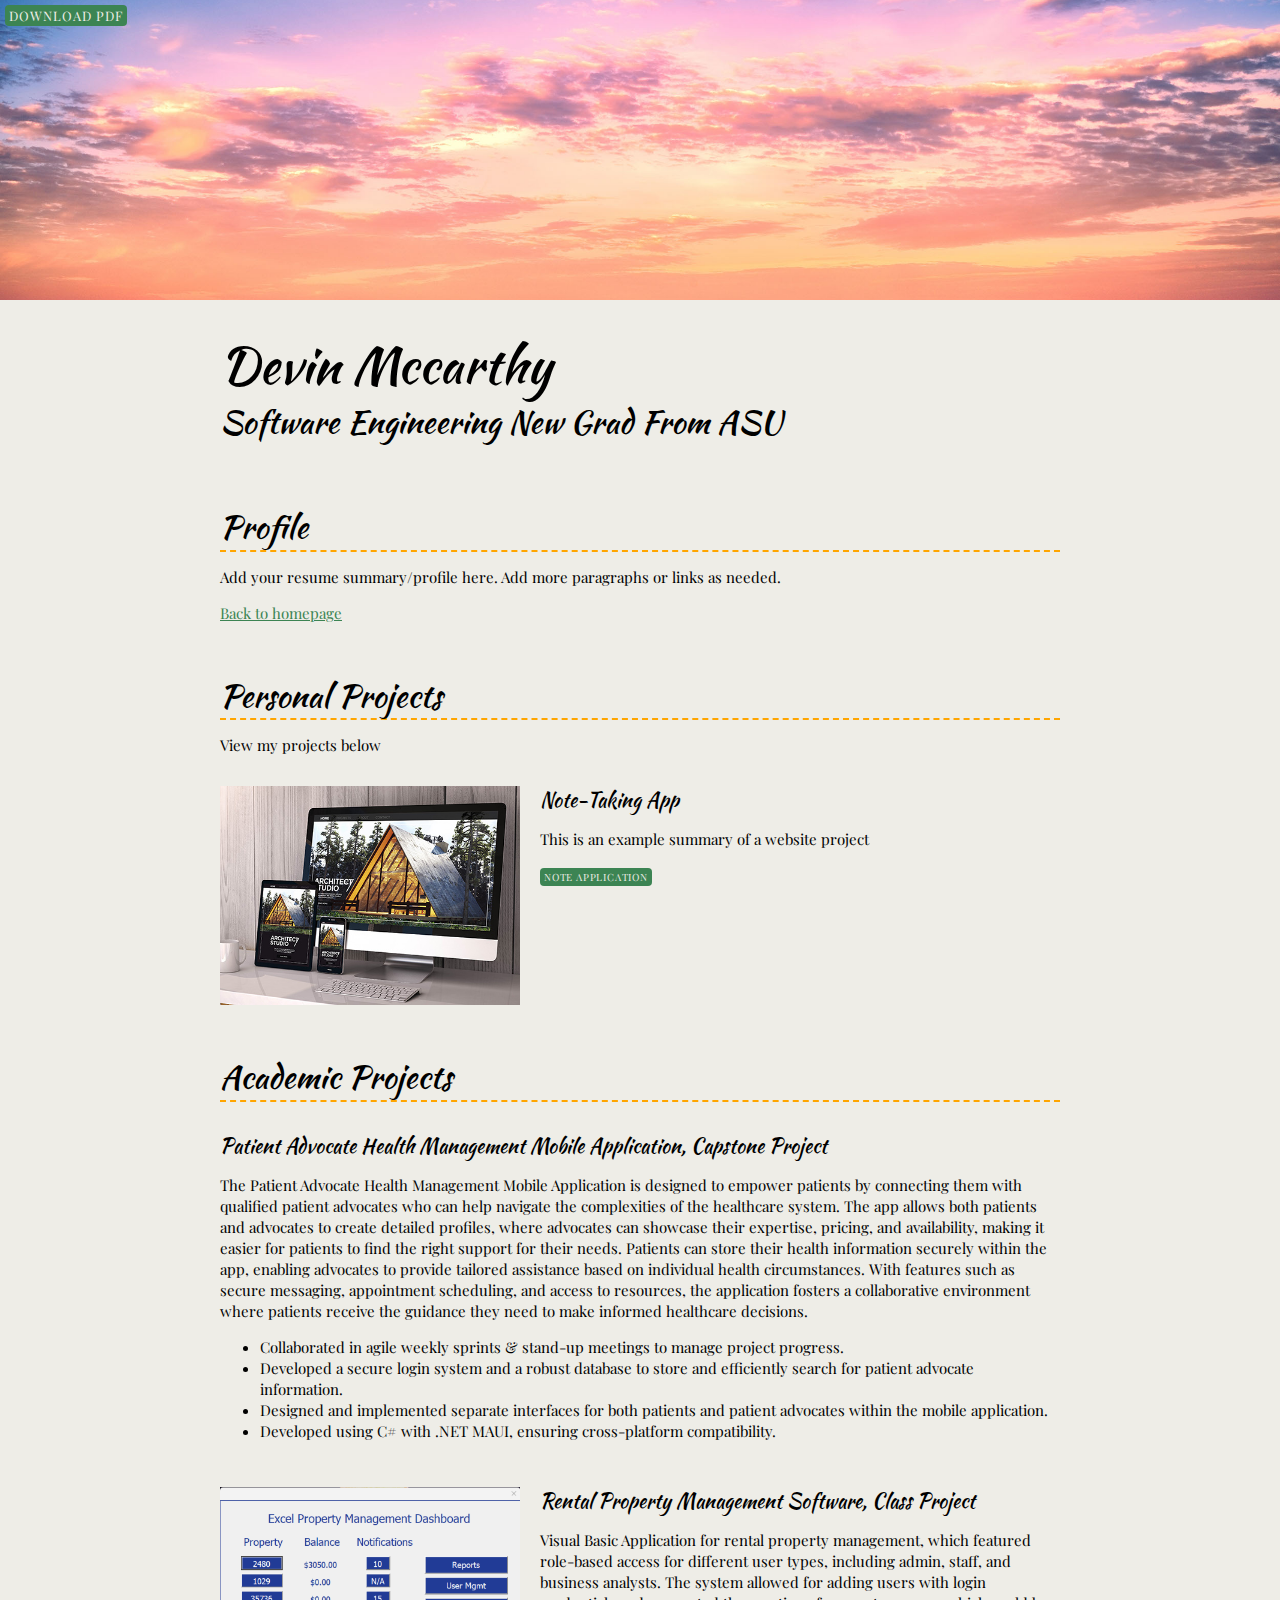
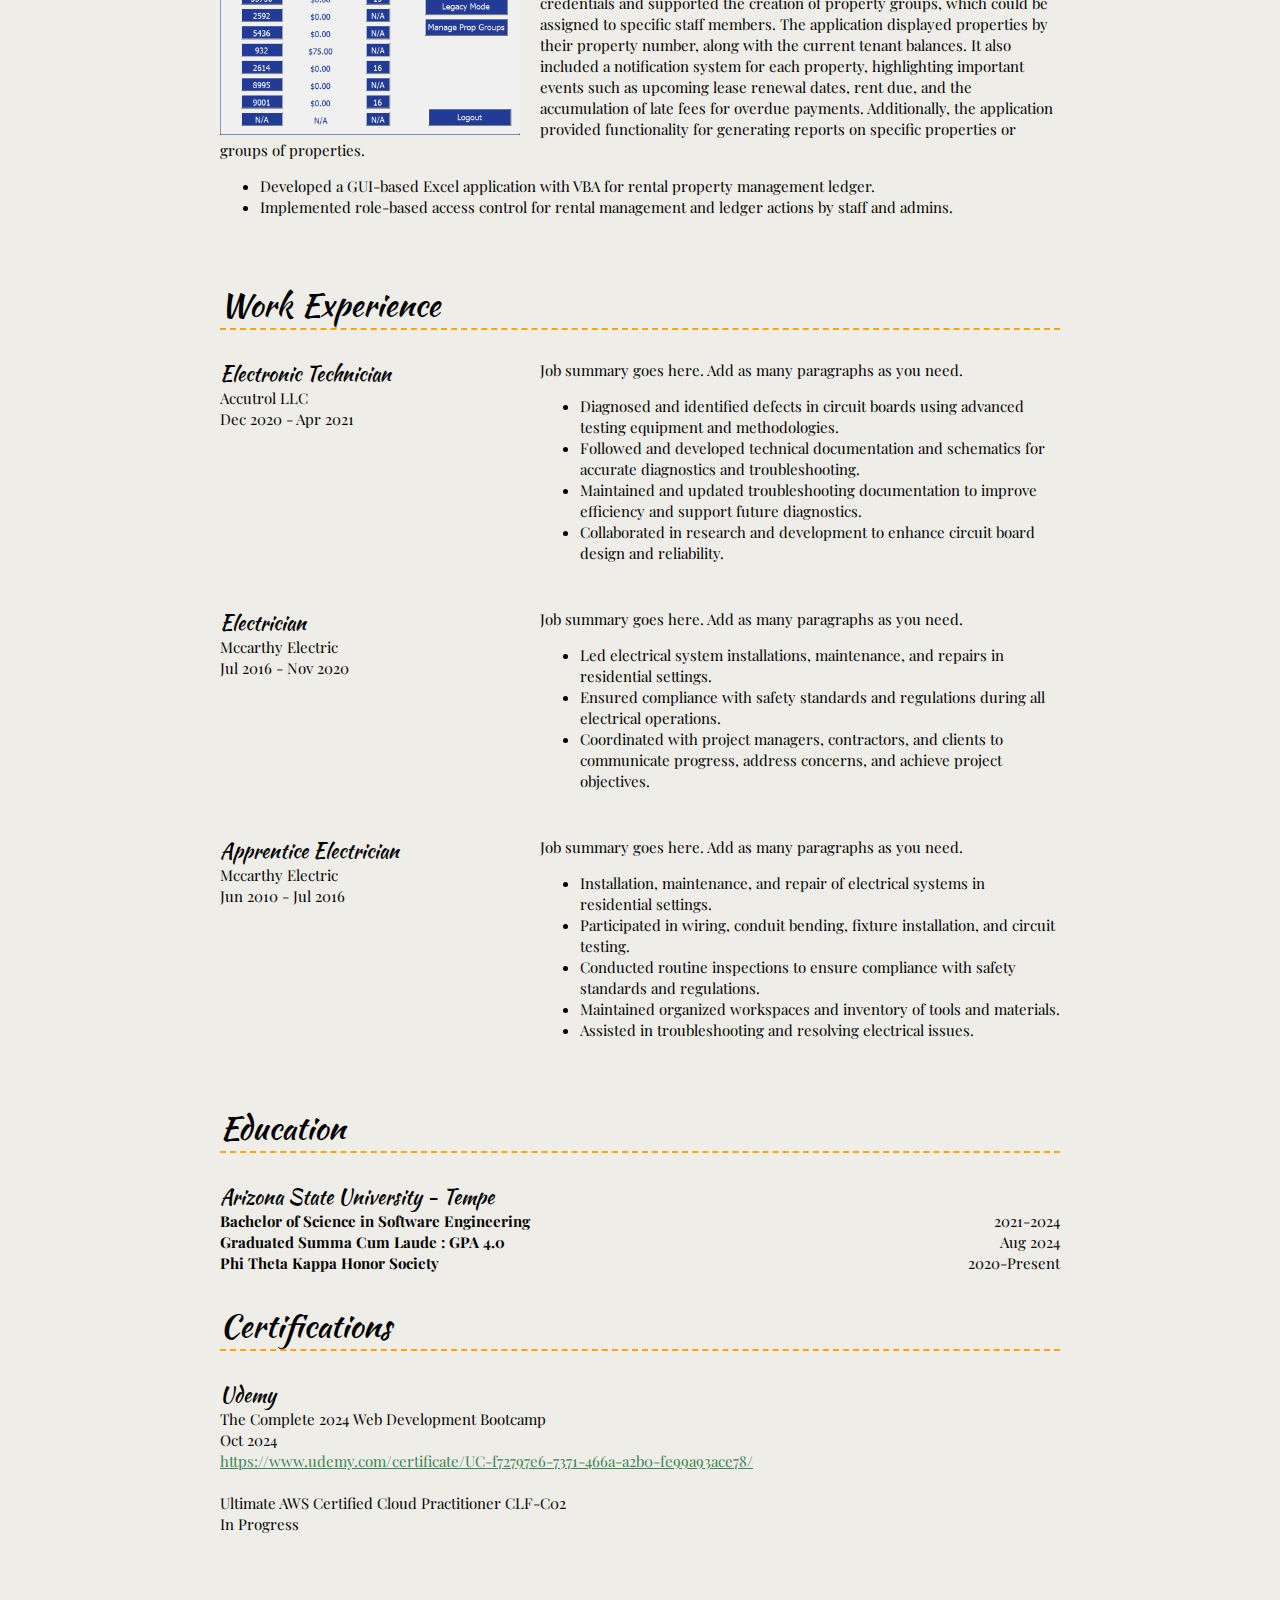
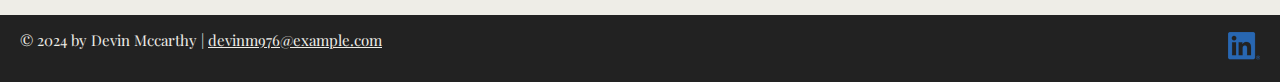
==== resume.html @ 5c43bca0 "initial files" ====
<!DOCTYPE html>
<html lang="en">
  <head>
    <meta charset="UTF-8" />
    <meta name="viewport" content="width=device-width, initial-scale=1" />
    <title>
      Resume | Devin Mccarthy | Software Engineering New Grad From ASU
    </title>
    <link rel="preconnect" href="https://fonts.googleapis.com" />
    <link rel="preconnect" href="https://fonts.gstatic.com" crossorigin />
    <link
      href="https://fonts.googleapis.com/css2?family=Kaushan+Script&family=Playfair+Display:ital,wght@0,400..900;1,400..900&display=swap"
      rel="stylesheet" />
    <link rel="stylesheet" href="css/styles.css" />
  </head>
  <body class="resume">
    <a class="btn download-link" href="#">Download PDF </a>
    <!-- //  INTRO  // -->
    <header>
      <!-- Start content edits below this line. -->
      <div class="content-wrapper">
        <h1>Devin Mccarthy</h1>
        <h2>Software Engineering New Grad From ASU</h2>
      </div>
      <!-- End content edits here. -->
    </header>

    <main class="content-wrapper">
      <!-- //  PROFILE  // -->
      <section class="resume-section">
        <!-- Start content edits below this line. -->
        <h2>Profile</h2>
        <p>
          Add your resume summary/profile here. Add more paragraphs or links as
          needed.
        </p>
        <a href="index.html">Back to homepage</a>

        <!-- End content edits here. -->
      </section>

      <!-- //  PROJECTS  // -->
      <section class="resume-section">
        <!-- Start content edits below this line. -->
        <h2>Personal Projects</h2>
        <p>View my projects below</p>
        <div class="project-wrapper">
          <!-- To add more items, copy this whole <section></section> block-->
          <section class="project-item">
            <img
              src="images/project-website-500px.jpg"
              srcset="images/project-website-1000px.jpg 2x"
              alt="description of image"
              width=""
              height="" />
            <h3>Note-Taking App</h3>
            <p>This is an example summary of a website project</p>
            <!-- link to project -->
            <a class="btn" href="https://pern-note-app-client-5june297v-devins-projects-c76af60f.vercel.app/" target="_blank">Note Application</a>
          </section>
          <!--
          <section class="project-item">
            <img
              src="images/project-website-500px.jpg"
              srcset="images/project-website-1000px.jpg 2x"
              alt="description of image"
              width=""
              height="" />
            <h3>Project Name</h3>
            <p>This is an example summary of a website project</p>
            <a class="btn" href="#" target="_blank">Link</a>
            <a class="btn" href="#" target="_blank">Another link</a> -->
          </section>
        </div>
        <!-- End content edits here. -->
      </section>
      <section class="resume-section">
        <!-- Start content edits below this line. -->
        <h2>Academic Projects</h2>
        <div class="project-wrapper">
          <section class="project-item">
           
            <h3>Patient Advocate Health Management Mobile Application, Capstone Project</h3>
            <p>The Patient Advocate Health Management Mobile Application is designed to empower patients by connecting them with qualified patient advocates who can help navigate the complexities of the healthcare system. The app allows both patients and advocates to create detailed profiles, where advocates can showcase their expertise, pricing, and availability, making it easier for patients to find the right support for their needs.
 Patients can store their health information securely within the app, enabling advocates to provide tailored assistance based on individual health circumstances. With features such as secure messaging, appointment scheduling, and access to resources, the application fosters a collaborative environment where patients receive the guidance they need to make informed healthcare decisions.</p>
            <ul>
              <li>Collaborated in agile weekly sprints & stand-up meetings to manage project progress.</li>
              <li>Developed a secure login system and a robust database to store and efficiently search for patient advocate information.</li>
              <li>Designed and implemented separate interfaces for both patients and patient advocates within the mobile application.</li>
              <li>Developed using C# with .NET MAUI, ensuring cross-platform compatibility.</li>
             </ul>
          </section>
          <section class="project-item">
            <img
            src="images/excel-property-500px.png"
            srcset="images/excel-property-1000px.png 2x"
            alt="description of image"
            width=""
            height="" />
            <h3>Rental Property Management Software, Class Project</h3>
            <p>Visual Basic Application for rental property management, which featured role-based access for different user types, including admin, staff, and business analysts. The system allowed for adding users with login credentials and supported the creation of property groups, which could be assigned to specific staff members. The application displayed properties by their property number, along with the current tenant balances. It also included a notification system for each property, highlighting important events such as upcoming lease renewal dates, rent due, and the accumulation of late fees for overdue payments. Additionally, the application provided functionality for generating reports on specific properties or groups of properties.</p>
            <ul>
              <li>Developed a GUI-based Excel application with VBA for rental property management ledger.</li>
              <li>Implemented role-based access control for rental management and ledger actions by staff and admins.</li>
            </ul>
          </section>
        </div>
        <!-- End content edits here. -->
      </section>

      <!-- //  WORK EXPERIENCE  // -->
      <section class="resume-section">
        <!-- Start content edits below this line.  -->
        <h2>Work Experience</h2>
        <section class="work-item">
          <div class="work-details">
            <h3>Electronic Technician</h3>
            <p>Accutrol LLC</p>
            <p>Dec 2020 - Apr 2021</p>
          </div>
          <div class="work-summary">
            <p>Job summary goes here. Add as many paragraphs as you need.</p>
            <ul>
              <li>Diagnosed and identified defects in circuit boards using advanced testing equipment and methodologies.</li>
              <li>Followed and developed technical documentation and schematics for accurate diagnostics and troubleshooting.</li>
              <li>Maintained and updated troubleshooting documentation to improve efficiency and support future diagnostics.</li>
              <li>Collaborated in research and development to enhance circuit board design and reliability.</li>
            </ul>
          </div>
        </section>
        <section class="work-item">
          <div class="work-details">
            <h3>Electrician</h3>
            <p>Mccarthy Electric</p>
            <p>Jul 2016 - Nov 2020</p>
          </div>
          <div class="work-summary">
            <p>Job summary goes here. Add as many paragraphs as you need.</p>
            <ul>
              <li>Led electrical system installations, maintenance, and repairs in residential settings.</li>
              <li>Ensured compliance with safety standards and regulations during all electrical operations.</li>
              <li>Coordinated with project managers, contractors, and clients to communicate progress, address concerns, and achieve project objectives.</li>
            </ul>
          </div>
        </section>
        <!-- To add more items, copy this whole <section></section> block -->

        <section class="work-item">
          <div class="work-details">
            <h3>Apprentice Electrician</h3>
            <p>Mccarthy Electric</p>
            <p>Jun 2010 - Jul 2016</p>
          </div>
          <div class="work-summary">
            <p>Job summary goes here. Add as many paragraphs as you need.</p>
            <ul>
              <li>Installation, maintenance, and repair of electrical systems in residential settings.</li>
              <li>Participated in wiring, conduit bending, fixture installation, and circuit testing.</li>
              <li>Conducted routine inspections to ensure compliance with safety standards and regulations.</li>
              <li>Maintained organized workspaces and inventory of tools and materials.</li>
              <li>Assisted in troubleshooting and resolving electrical issues.</li>
            </ul>
          </div>
        </section>
        <!-- End content edits here. -->
      </section>

      <!-- //  EDUCATION & CERTIFICATIONS  // -->
      <section class="resume-section">
        <!-- Start content edits below this line.  -->
        <h2>Education</h2>

        <!-- To add more items, copy this whole <section></section> block -->
        <section class="education-item">
          <h3>Arizona State University - Tempe</h3>
         
          <div class="education-point">
          <span class="education-name">
            Bachelor of Science in Software Engineering 
            </span>
            <span >2021-2024</span>
          </div>
          <div class="education-point">
            <span class="education-name">
              Graduated Summa Cum Laude : GPA 4.0 
              </span>
              <span >Aug 2024</span>
            </div>       
            <div class="education-point">
              <span class="education-name">
                Phi Theta Kappa Honor Society 
                </span>
                <span>2020-Present</span>
              </div>

        </section>
        <section class="resume-section">
          <!-- Start content edits below this line.  -->
          <h2>Certifications</h2>
  
          <!-- To add more items, copy this whole <section></section> block -->
          <section class="education-item">
            <h3>Udemy</h3>
            <p>The Complete 2024 Web Development Bootcamp</p>
            <p>Oct 2024</p>
            <p><a href="https://www.udemy.com/certificate/UC-f72797e6-7371-466a-a2b0-fe99a93ace78/" target="_blank">https://www.udemy.com/certificate/UC-f72797e6-7371-466a-a2b0-fe99a93ace78/</a></p>
       <br/>
            <p>Ultimate AWS Certified Cloud Practitioner CLF-C02
            </p>
            <p>In Progress</p>
            <!-- <p><a href="https://www.udemy.com/certificate/UC-f72797e6-7371-466a-a2b0-fe99a93ace78/" target="_blank">https://www.udemy.com/certificate/UC-f72797e6-7371-466a-a2b0-fe99a93ace78/</a></p> -->
  
          </section>
        <!-- End content edits here. -->
      </section>
    </main>

    <!-- //  FOOTER INFO, SOCIAL MEDIA  // -->
    <footer>
      <!-- Start content edits below this line. -->
      <p>
        © 2024 by Devin Mccarthy |
        <a href="mailto:email@example.com">devinm976@example.com</a>
      </p>

      <!-- Add or remove any networks. -->
      <ul class="socials">
        <!-- <li>
          <a href="#" target="_blank">Twitter</a>
        </li> -->
        <li>
          <a
            href="https://www.linkedin.com/in/devin-mccarthy-54ba6b2aa/"
            target="_blank"
            ><img src="images/icon-logo-linkedin.png" alt="My Linkedin Profile"
          /></a>
        </li>
        <!-- <li>
          <a href="#" target="_blank">Facebook</a>
        </li>
        <li>
          <a href="#" target="_blank">YouTube</a>
        </li>
        <li>
          <a href="#" target="_blank">Instagram</a>
        </li> -->
      </ul>

      <!-- End content edits here. -->
    </footer>
  </body>
</html>
---- css/styles.css ----
/*
Scallop Seashell #E7D2CC
Pewter #BB9B7BD
Gray #868B8E
Ivory #EEEDE7
*/

/* GLOBAL STYLES
-------------------------------*/
html {
  box-sizing: border-box;
  font-size: 62.5%; /*set default to 10px*/
}
*,
*:before,
*:after {
  box-sizing: inherit;
}
html,
body {
  height: 100%;
}
body {
  background: #eeede7;
  margin: 0;
  font-family: "Playfair Display", serif;
  font-size: 1.5rem;
  line-height: 1.4;
}
h1,
h2,
h3 {
  font-family: "Kaushan Script", cursive;
  margin: 0;
  font-weight: 500;
}
h1 {
  font-size: 5rem;
}
h2 {
  font-size: 3.2rem;
}
h3 {
  font-size: 2rem;
}

/* links*/
a {
  color: #3c8453;
}
a:hover {
  color: #bcaa96;
  text-decoration: none;
}
footer a {
  color: #eeede7;
}
footer a:hover {
  color: #3c8453;
}
.btn {
  background: #3c8453;
  color: #eeede7;
  text-decoration: none;
  text-transform: uppercase;
  font-size: 1rem;
  display: inline-block;
  line-height: 1;
  border-radius: 4px;
  letter-spacing: 0.08em;
  padding: 4px;
}
.content-wrapper {
  margin: 0 auto;
  padding: 30px;
  max-width: 900px;
}

/* HOME
-------------------------------*/
.home {
  background: url(../images/bg-sunset-ocean.jpg) no-repeat;
  background-size: cover;
  display: flex;
  flex-direction: column;
}
.home .content-wrapper {
  flex: 1 0 auto;
}
.content-bg {
  background: rgb(255 255 255 / 0.8);
  padding: 30px;
}
@media screen and (max-width: 1200px) {
  .home .content-wrapper {
    padding: 10px;
  }
  .content-bg {
    padding: 10px;
  }
}
/* RESUME
-------------------------------*/
.resume header::before {
  background: url(../images/bg-sunset-ocean.jpg) center;
  background-size: cover;
  content: "";
  display: block;
  height: 300px;
}
.resume-section {
  margin-bottom: 50px;
}
.resume-section h2 {
  border-bottom: 2px dashed orange;
}
.download-link {
  position: fixed;
  top: 5px;
  left: 5px;
  font-size: 1.3rem;
}
@media screen and (max-width: 1200px) {
  .download-link {
    position: absolute;
  }
}
@media screen and (max-width: 560px) {
  .resume header::before {
    height: 200px;
  }
  h1 {
    font-size: 3.6rem;
  }
  h2 {
    font-size: 2rem;
  }
}
/* PROFILE
-------------------------------*/

/* PROJECTS
-------------------------------*/
.project-item {
  margin: 30px 0; /*adds margin spacing between projects on resume page*/
}

.project-item img {
  width: 300px;
}

@media screen and (min-width: 860px) {
  .project-item {
    display: flow-root;
  }
  .project-item img {
    float: left;
    margin-right: 20px;
  }
}
@media screen and (min-width: 650px) and (max-width: 859px) {
  .project-wrapper {
    display: grid;
    grid-template-columns: repeat(2, 1fr);
    column-gap: 20px;
  }
  .project-item img {
    width: 100%;
  }
}
@media screen and (max-width: 500px) {
  .project-item img {
    width: 100%;
    margin-bottom: 10px;
  }
}
/* WORK EXPERIENCE
-------------------------------*/
.work-item {
  margin: 30px 0;
}
.work-details p {
  margin: 0;
}

@media screen and (min-width: 860px) {
  .work-item {
    display: grid;
    grid-template-columns: 300px 1fr;
    column-gap: 20px;
  }
  .work-summary p:first-child {
    margin-top: 0;
  }
}
/* EDUCATION
-------------------------------*/
.education-item {
  margin: 30px 0;
}
.education-item p {
  margin: 0;

  /* font-weight: bold; */
}
.education-point {
  display: flex;
  justify-content: space-between;
}
.education-name {
  font-weight: bold;
  /* text-align: left; */
}

/* FOOTER
-------------------------------*/
footer {
  background: #222;
  color: #eeede7;
  display: flex;
  justify-content: space-between;
  padding: 0 20px;
}
.socials {
  list-style-type: none; /*this removes the bulleted list from the socials list */

  padding: 0;
}
.socials li {
  /*allows social images to be inline with eachother */
  display: inline-block;
  margin-left: 10px; /* this will give spacing in between the social image links in the footer */
}
.socials img {
  width: 32px; /* reduces size of the socials images*/
}
.socials img:hover {
  opacity: 0.5;
}
@media screen and (min-width: 860px) {
  footer {
    display: flex;
    justify-content: space-between;
    padding: 0 20px;
  }
}
@media screen and (max-width: 859px) {
  footer {
    text-align: center;
    padding: 10px;
  }
}
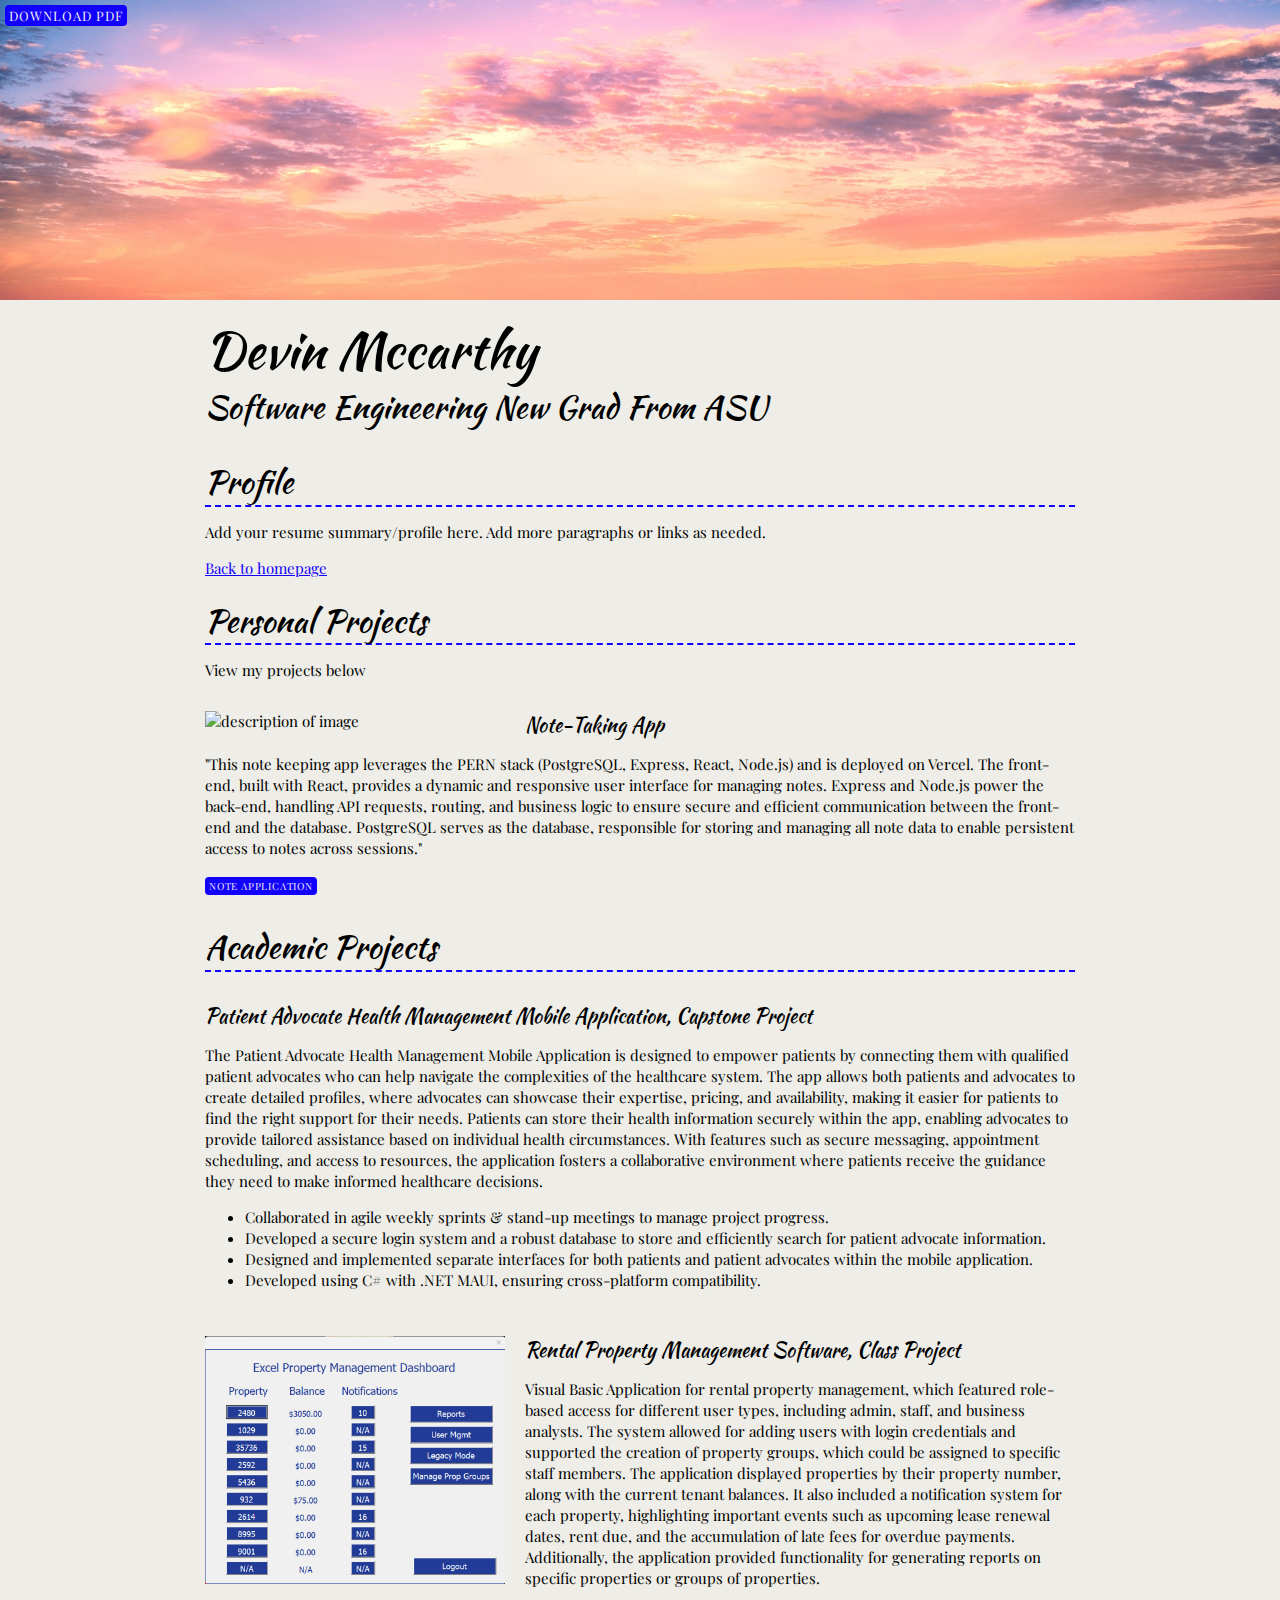
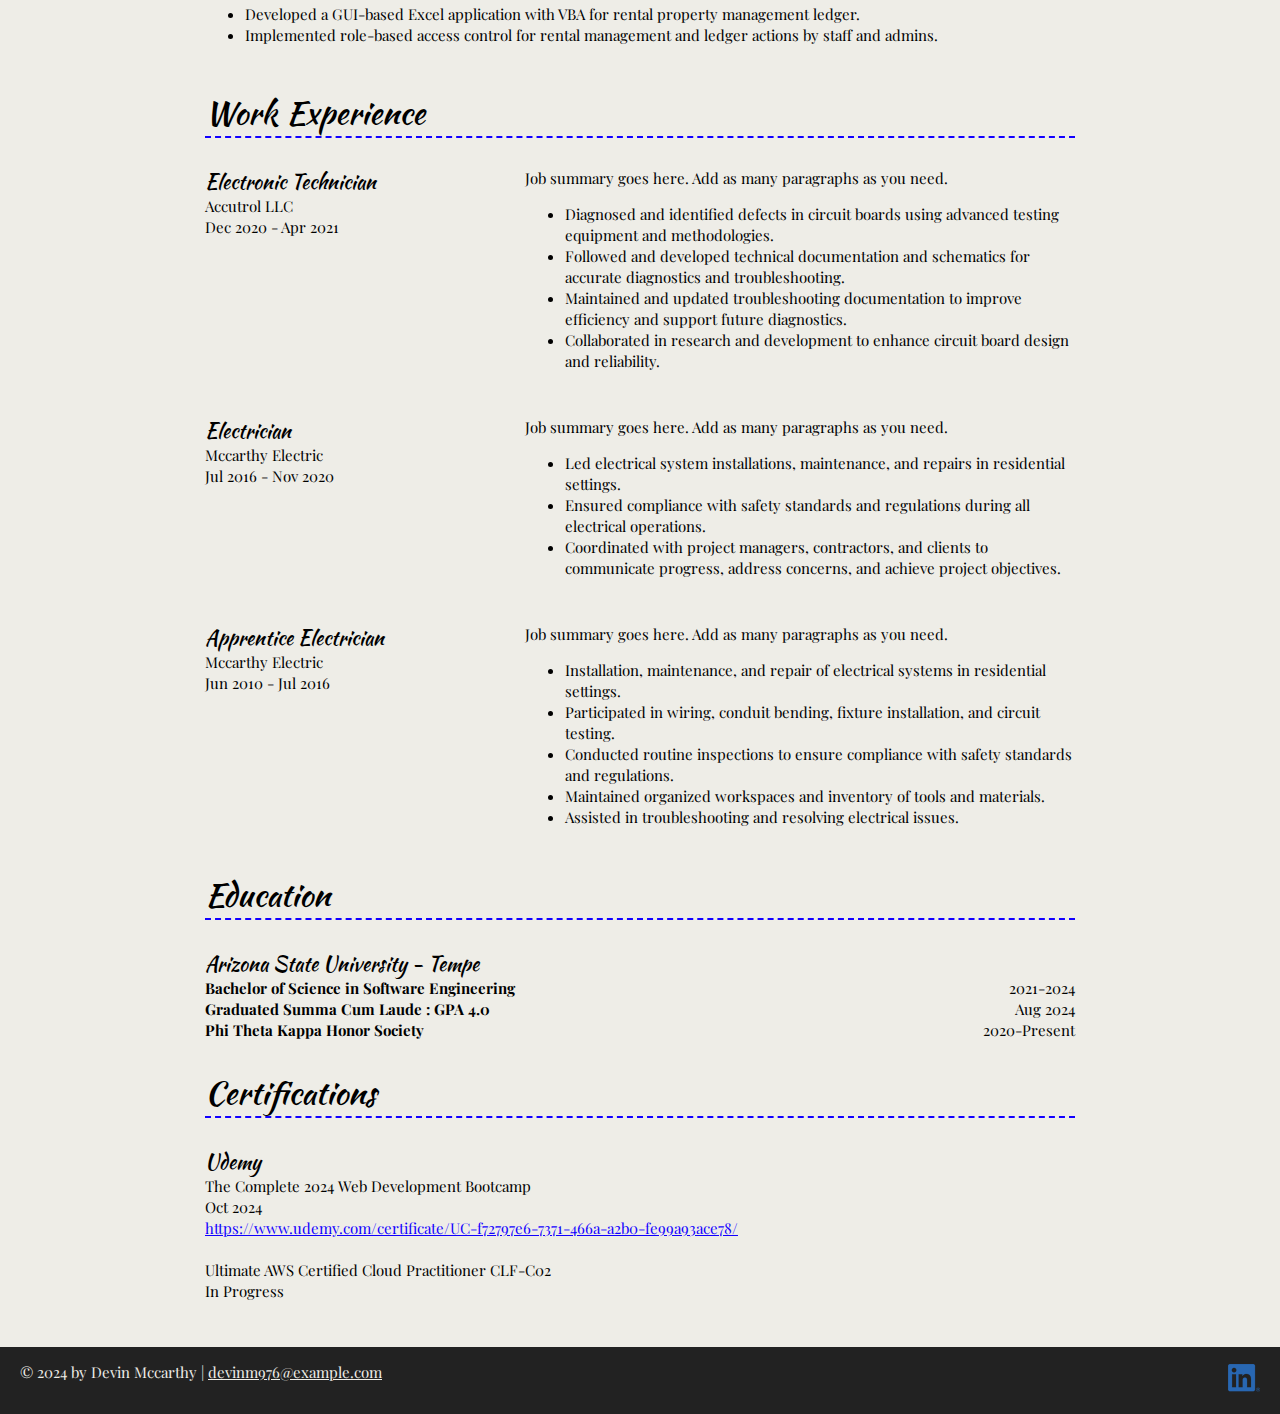
==== commit 71c62fbb: "change note app vercel link & add note app images" ====
--- a/resume.html
+++ b/resume.html
@@ -48,15 +48,15 @@
           <!-- To add more items, copy this whole <section></section> block-->
           <section class="project-item">
             <img
-              src="images/project-website-500px.jpg"
-              srcset="images/project-website-1000px.jpg 2x"
+              src="images/note-app-500px.png"
+              srcset="mages/note-app-1000px.png"
               alt="description of image"
               width=""
               height="" />
             <h3>Note-Taking App</h3>
-            <p>This is an example summary of a website project</p>
+            <p>"This note keeping app leverages the PERN stack (PostgreSQL, Express, React, Node.js) and is deployed on Vercel. The front-end, built with React, provides a dynamic and responsive user interface for managing notes. Express and Node.js power the back-end, handling API requests, routing, and business logic to ensure secure and efficient communication between the front-end and the database. PostgreSQL serves as the database, responsible for storing and managing all note data to enable persistent access to notes across sessions."</p>
             <!-- link to project -->
-            <a class="btn" href="https://pern-note-app-client-5june297v-devins-projects-c76af60f.vercel.app/" target="_blank">Note Application</a>
+            <a class="btn" href="https://pern-note-app-client-comnprsjy-devins-projects-c76af60f.vercel.app/" target="_blank">Note Application</a>
           </section>
           <!--
           <section class="project-item">
--- a/css/styles.css
+++ b/css/styles.css
@@ -46,7 +46,7 @@
 
 /* links*/
 a {
-  color: #3c8453;
+  color: rgb(17, 0, 255);
 }
 a:hover {
   color: #bcaa96;
@@ -59,7 +59,7 @@
   color: #3c8453;
 }
 .btn {
-  background: #3c8453;
+  background: rgb(17, 0, 255);
   color: #eeede7;
   text-decoration: none;
   text-transform: uppercase;
@@ -72,7 +72,7 @@
 }
 .content-wrapper {
   margin: 0 auto;
-  padding: 30px;
+  padding: 15px;
   max-width: 900px;
 }
 
@@ -109,10 +109,10 @@
   height: 300px;
 }
 .resume-section {
-  margin-bottom: 50px;
+  margin-bottom: 20px;
 }
 .resume-section h2 {
-  border-bottom: 2px dashed orange;
+  border-bottom: 2px dashed rgb(17, 0, 255);
 }
 .download-link {
   position: fixed;
